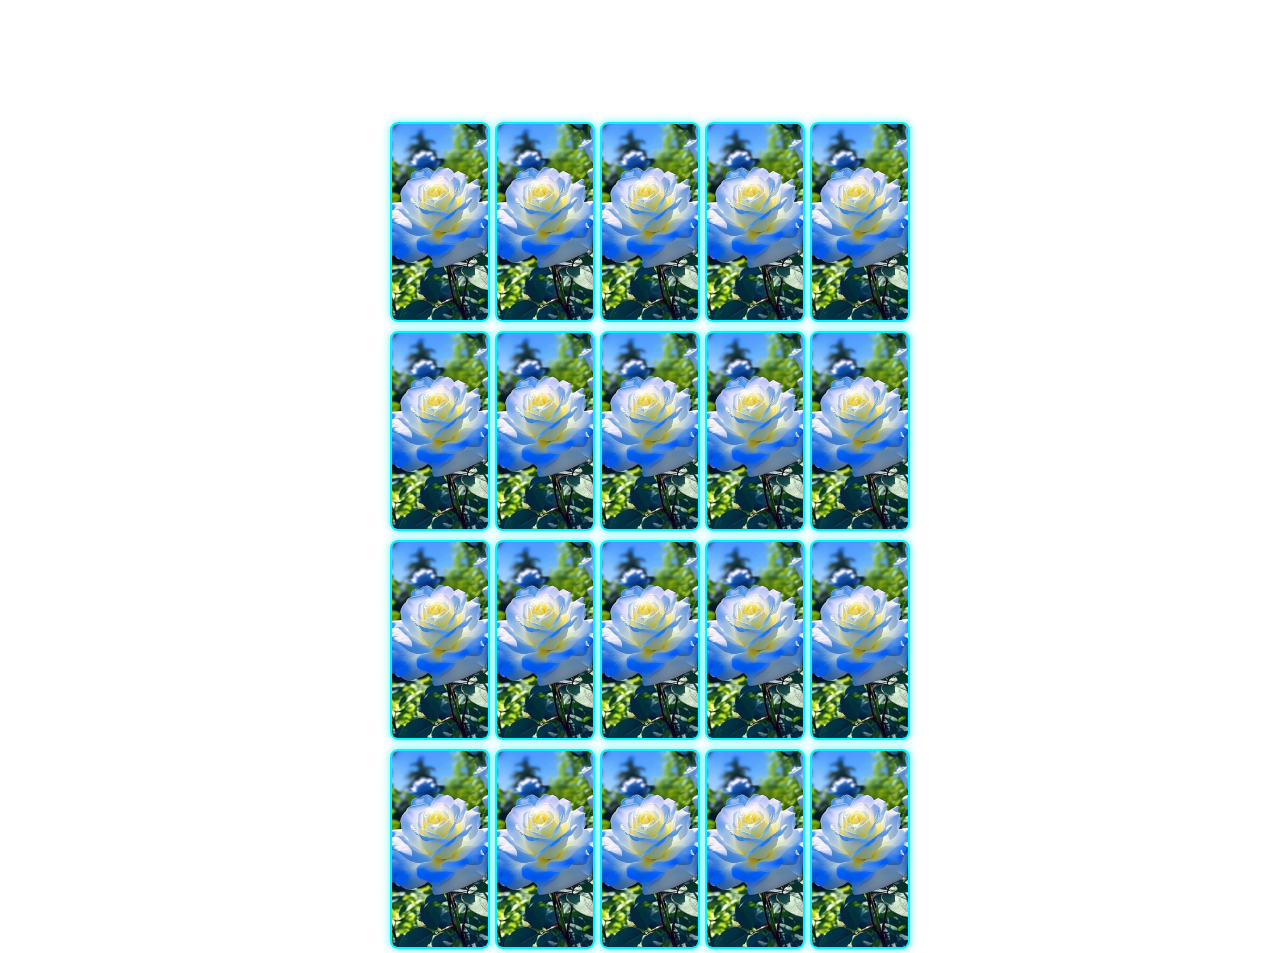
==== Animals.html @ 86692601 "Add memory game and Pages deployment workflow Prepare the static game for a public playable GitHub P" ====
<!DOCTYPE html>
<html lang="en">
<head>
    <meta charset="UTF-8">
    <meta name="viewport" content="width=device-width, initial-scale=1.0">
    <script src="script.js"></script>
    <link rel="stylesheet" href="restart.css">
    <title>Animals</title>
    <style>
        body {
            display: grid;
            place-items: center;
        }
        
        #memory-game {
            display: grid;
            grid-template-columns: repeat(5, 1fr);
            grid-template-rows: repeat(5,1fr);
            width: 500px;
            height: 500px;
            gap: 5px;
            text-align: center;
        
        }

        img{
            width: 100px;
            height: 200px;
            object-fit: cover;
        }

        img:hover {
            opacity: 0.6;
            transition: 0.3s;
            cursor: pointer;

        }

        h1 {
            color: #fff;
            text-align: center;
            font-family: 'Franklin Gothic Medium', 'Arial Narrow', Arial, sans-serif;
        }


    #video-background {
    position: fixed;
    top: 0;
    left: 0;
    width: 100%;
    height: 100%;
    object-fit: cover;
    z-index: -1;
}



#timer {
    border: 2px solid #fff;
    border-radius: 5px;
    height: 30px;
    width: 100px;
    text-align: center;
    color: #fff;
    position: relative;
    top: -10px;
}

        
    </style>
</head>
<body>

    <video id="video-background" autoplay loop muted>
        <source src="Ecotourism.mp4" type="video/mp4">
    </video>
    <h1>Nature</h1>
    <section id="timer">Time: 0.0s</section>
    <section id="memory-game"></section>


    <script>
       const sourceImages = [
    "Fox.jpg",
    "Bear.jpg",
    "Deer.jpg",
    "Lion.jpg",
    "Tiger.jpg",
    "Peacock.jpg",
    "Squirrel.jpg",
    "Kingfisher.jpg",
    "Giraffi.jpg",
    "Eagle.jpg",
]
const RoseImage = "Rose.jpg"

const randomImages = [...sourceImages, ...sourceImages].sort((a, b) =>
    Math.random() > 0.5 ? 1 : -1
)

console.log(randomImages)

const gameContainer = document.querySelector("#memory-game")

let counter = 0
for (let randomImage of randomImages) {
    gameContainer.innerHTML += `
        <section>
            <img class="image-card" data-idx="${counter}" src="IMAGES9/${RoseImage}">
        </section>
    `
    counter++
}

const imageCards = document.querySelectorAll(".image-card")

let firstImageName = ""
let firstImageIdx = ""
const matchedImages = []

for (let imageCard of imageCards) {
    imageCard.addEventListener("click", () => {
        const idx = imageCard.dataset.idx
        const imageName = randomImages[idx]
        imageCard.src = `IMAGES9/${imageName}`

        if (!firstImageName) {
            firstImageName = imageName
            firstImageIdx = idx
        } else {
            if (
                firstImageName == imageName &&
                firstImageIdx !== idx &&
                !matchedImages.includes(imageName)
            ) {
                matchedImages.push(imageName)
            }
            firstImageName = ""
            firstImageIdx = ""
            clearImages()
        }
        console.log(matchedImages)
    })
}

function clearImages() {
    setTimeout(() => {
        for (let imageCard of imageCards) {
            const idx = imageCard.dataset.idx
            const imageName = randomImages [idx] 
            if(!matchedImages.icludes(imageName)) {
                imageCard.src = `IMAGES9/${RoseImage}`
            }
        }
    },400)
}
</script>
</body>
</html>
---- restart.css ----
.image-card {
    box-sizing: border-box;
    border: 2px solid #00f5ff;
    border-radius: 8px;
    box-shadow: 0 0 8px rgba(0, 245, 255, 0.65);
    transform: none;
    transition: opacity 0.3s ease, box-shadow 0.3s ease;
}

.image-card:hover {
    box-shadow: 0 0 14px rgba(0, 245, 255, 0.95), 0 0 24px rgba(0, 245, 255, 0.5);
    transform: none;
}

@media (max-width: 1000px), (max-height: 600px) {
    body {
        display: flex !important;
        flex-direction: column;
        align-items: center;
        justify-content: flex-start;
        gap: 12px;
        min-height: 100vh;
        padding: 24px 12px;
        overflow-x: hidden;
    }

    h1 {
        max-width: 100%;
        font-size: clamp(24px, 7vw, 36px);
        overflow-wrap: anywhere;
    }

    #memory-game {
        width: 100% !important;
        max-width: 480px;
        height: auto !important;
        min-width: 0;
        grid-template-columns: repeat(4, minmax(0, 1fr)) !important;
        grid-template-rows: none !important;
        gap: clamp(4px, 1.5vw, 8px) !important;
    }

    #memory-game > section {
        min-width: 0;
    }

    #memory-game img {
        display: block;
        width: 100% !important;
        height: auto !important;
        aspect-ratio: 3 / 4;
        object-fit: cover;
        touch-action: manipulation;
    }

    #timer {
        position: static !important;
        width: auto;
        height: auto;
        min-height: 30px;
        padding: 5px 10px;
    }

    .restart-button {
        position: static !important;
        width: min(100%, 220px);
        min-height: 44px;
        margin: 4px auto 0 !important;
    }
}
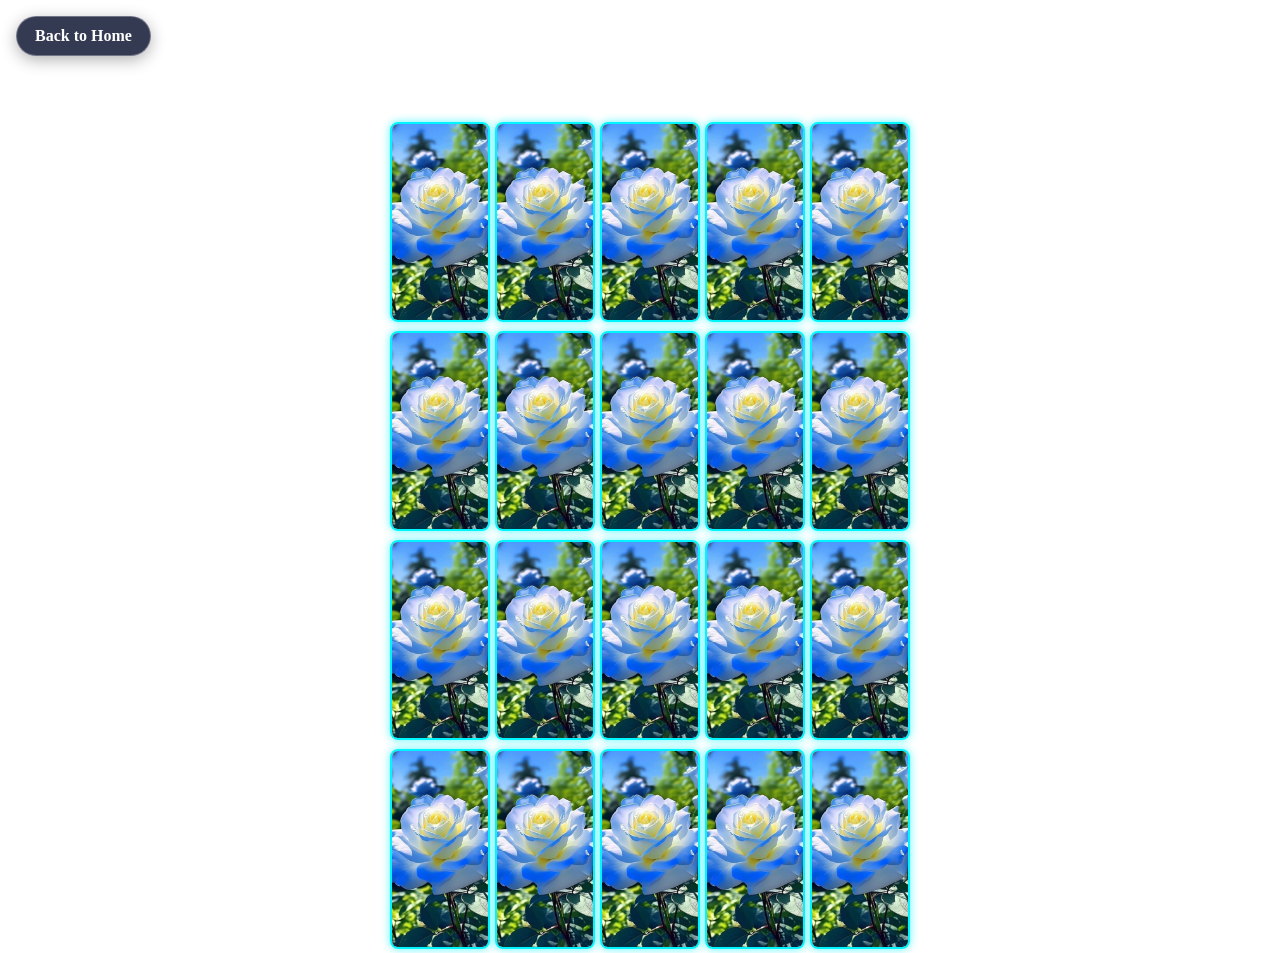
==== commit 6844358f: "Agent Host changes for agents/fix-back-home-button-functionality" ====
--- a/Animals.html
+++ b/Animals.html
@@ -70,6 +70,9 @@
     </style>
 </head>
 <body>
+    <form class="home-form" action="index.html" method="get" target="_top">
+        <button class="home-button" type="submit">Back to Home</button>
+    </form>
 
     <video id="video-background" autoplay loop muted>
         <source src="Ecotourism.mp4" type="video/mp4">
--- a/restart.css
+++ b/restart.css
@@ -1,3 +1,30 @@
+.home-form {
+    position: fixed;
+    top: 16px;
+    left: 16px;
+    z-index: 10000;
+    margin: 0;
+}
+
+.home-button {
+    padding: 10px 18px;
+    border: 1px solid rgba(255, 255, 255, 0.3);
+    border-radius: 999px;
+    background: rgba(18, 24, 53, 0.85);
+    color: #fff;
+    font: inherit;
+    font-weight: 700;
+    cursor: pointer;
+    box-shadow: 0 4px 16px rgba(0, 0, 0, 0.3);
+    backdrop-filter: blur(8px);
+}
+
+.home-button:hover,
+.home-button:focus-visible {
+    background: #79f2e3;
+    color: #10152f;
+}
+
 .image-card {
     box-sizing: border-box;
     border: 2px solid #00f5ff;
